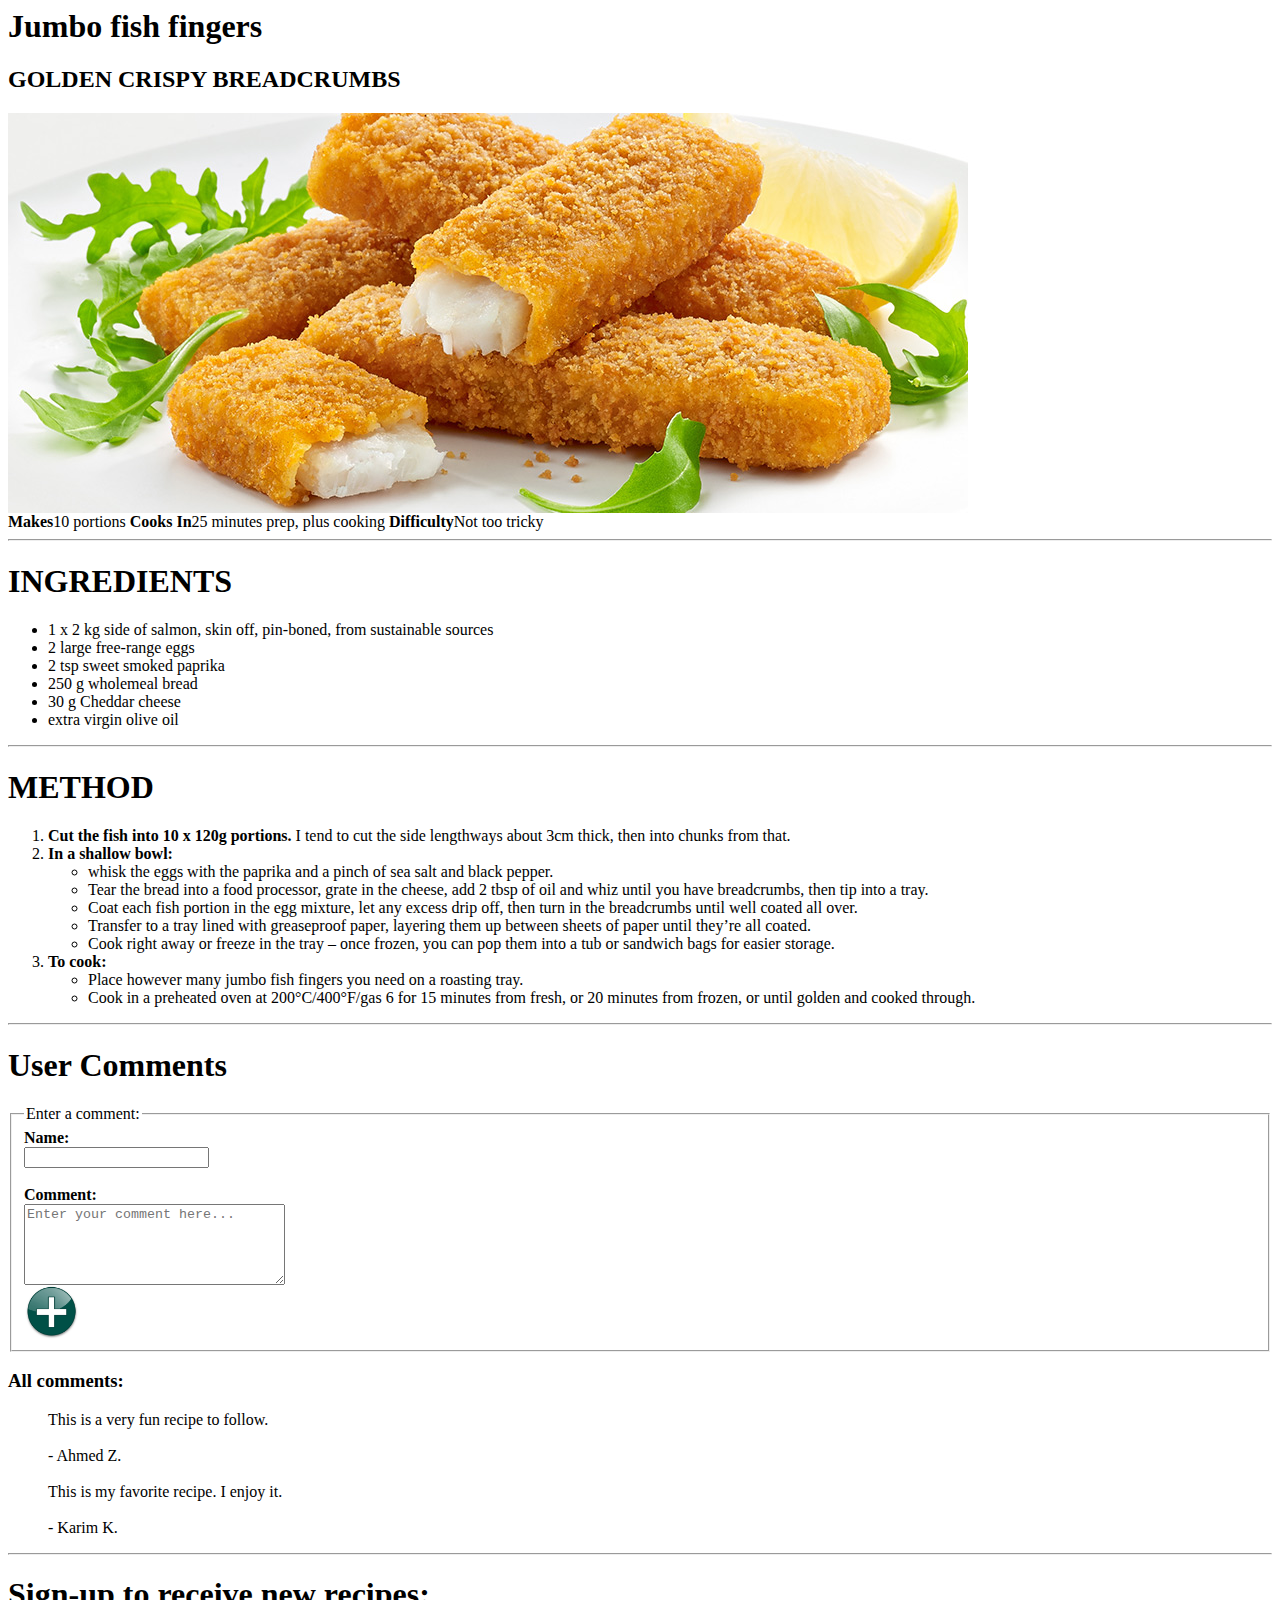
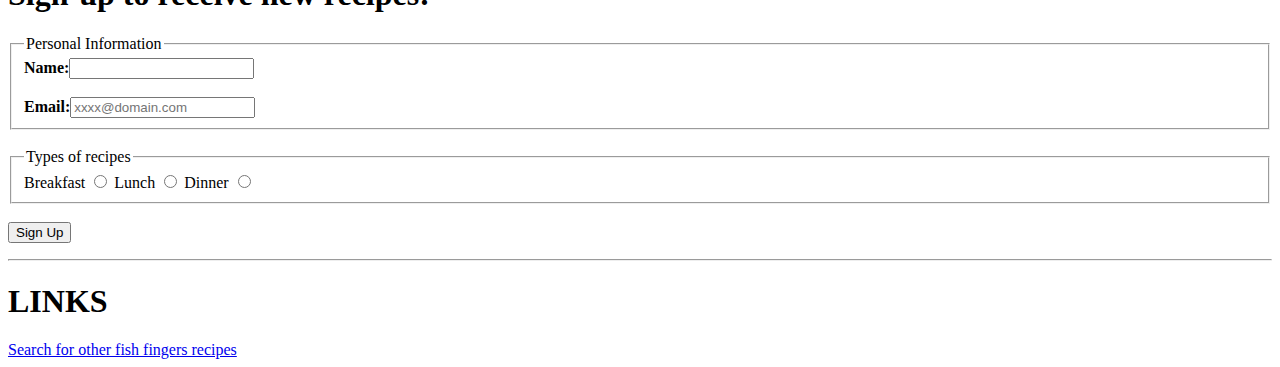
==== index.html @ d7fa4778 "initial commit" ====
<html>
    <body>
        <strong><h1>
            Jumbo fish fingers
        </h1></strong>
        <h2>
            GOLDEN CRISPY BREADCRUMBS
        </h2>
        <img src="JumboFishFingers.jpg" alt="">
        <div>
            <span><strong>Makes</strong>10 portions</span>
            <span><strong>Cooks In</strong>25 minutes prep, plus cooking</span>
            <span><strong>Difficulty</strong>Not too tricky</span>
        </div>
        <hr>
        <h1>INGREDIENTS</h1>
        <ul>
            <li>1 x 2 kg side of salmon, skin off, pin-boned, from sustainable sources</li>
            <li>2 large free-range eggs</li>
            <li>2 tsp sweet smoked paprika</li>
            <li>250 g wholemeal bread</li>
            <li>30 g Cheddar cheese</li>
            <li>extra virgin olive oil</li>
        </ul>
        <hr>
        <h1>METHOD</h1>
        <ol>
            <li><strong>Cut the fish into 10 x 120g portions.</strong> I tend to cut the side lengthways about 3cm thick, then
                into chunks from that.
            </li>
            <li>
                <strong> In a shallow bowl:</strong>
                
                    <ul>
                            <li>whisk the eggs with the paprika and a pinch of sea salt and black pepper.</li>
                        <li>Tear the bread into a food processor, grate in the cheese, add 2 tbsp of oil and whiz until
                            you have breadcrumbs, then tip into a tray.
                        </li>
                        <li>Coat each fish portion in the egg mixture, let any excess drip off, then turn in the
                            breadcrumbs until well coated all over.
                        </li>
                        <li>Transfer to a tray lined with greaseproof paper, layering them up between sheets of paper
                            until they’re all coated.
                        </li>
                        <li>Cook right away or freeze in the tray – once frozen, you can pop them into a tub or
                            sandwich bags for easier storage.
                        </li>
                    </ul>
            </li>
            <li>
                <strong>To cook:</strong>
                <ul>
                    <li>Place however many jumbo fish fingers you need on a roasting tray.
                    </li>
                <li>Cook in a preheated oven at 200°C/400°F/gas 6 for 15 minutes from fresh, or 20 minutes
                    from frozen, or until golden and cooked through.
                </li>
                </ul>
            </li>
        </ol>
        <hr>
        <h1>User Comments</h1>
        <fieldset >
            <legend>Enter a comment:</legend>
            <div>
                <strong>Name:</strong><br>
                <input type="text">
                <br><br>
                <strong>Comment:</strong><br>
                <textarea placeholder="Enter your comment here..." name="" id="" cols="30" rows="5"></textarea>
                <br>
                    <img src="PlusSign.jpg" alt="" width="55px">
            </div>
        </fieldset>
        <h3>All comments:</h3>
        <div>
            <blockquote>
                This is a very fun recipe to follow.
            <br><br>
            - Ahmed Z.
            <br><br>
            This is my favorite recipe. I enjoy it.
            <br><br>
            - Karim K.
            </blockquote>
        </div>
        <hr>
        <form method="get" action="mailto:xxxx@domain.com">
                <h1>Sign-up to receive new recipes:</h1>
            <fieldset>
                <legend>Personal Information</legend>
                <div>
                    <strong>Name:</strong><input type="text">
                </div>
                <br>
                <div>
                    <strong>Email:</strong><input type="text" placeholder="xxxx@domain.com">
                </div>
            </fieldset>
            <br>
            <fieldset>
                <legend>Types of recipes</legend>
                <span>Breakfast <input type="radio" name="" id=""></span>
                <span>Lunch <input type="radio" name="" id=""></span>
                <span>Dinner <input type="radio" name="" id=""></span>
            </fieldset>
            <br>
            <button >Sign Up</button>
        </form>
        <hr>
        <h1>LINKS</h1>
        <a href="https://www.google.com/search?q=fish+fingers+recipe&start=10">Search for other fish fingers recipes</a>
    </body>
</html>
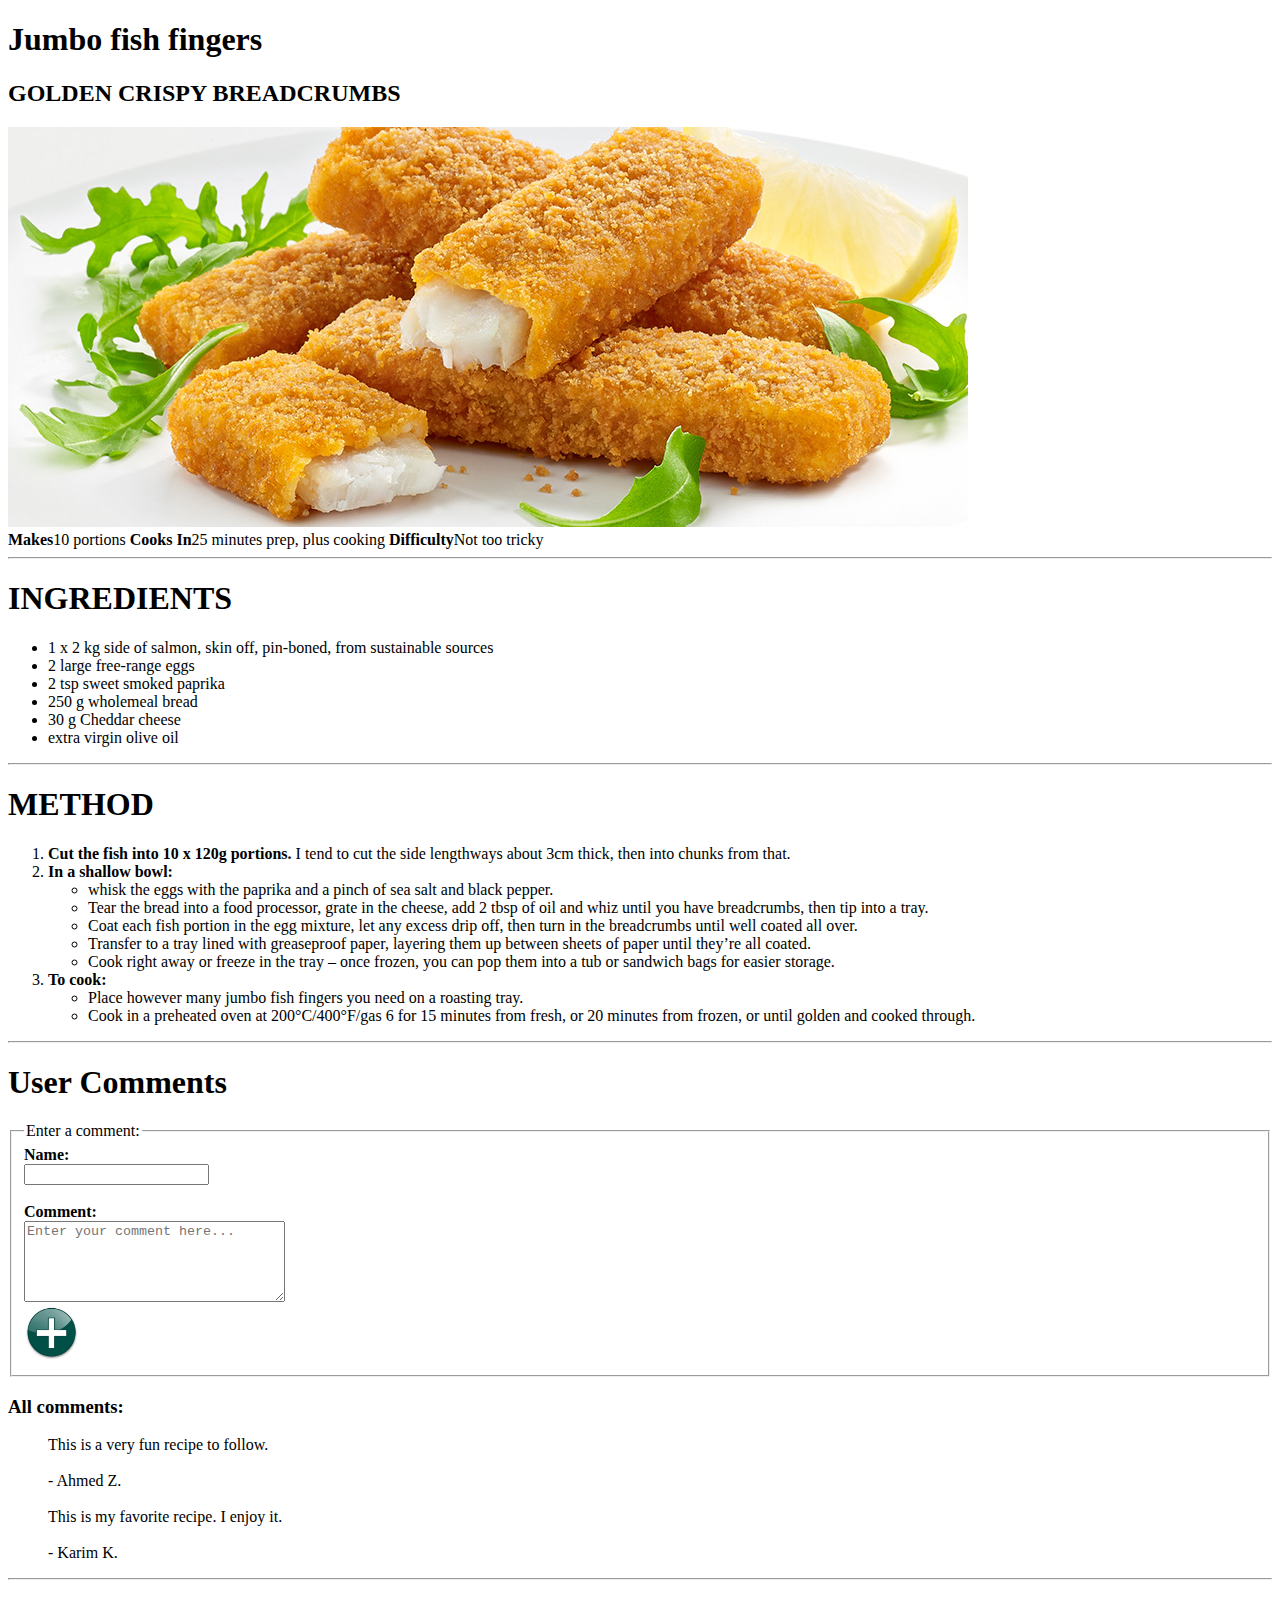
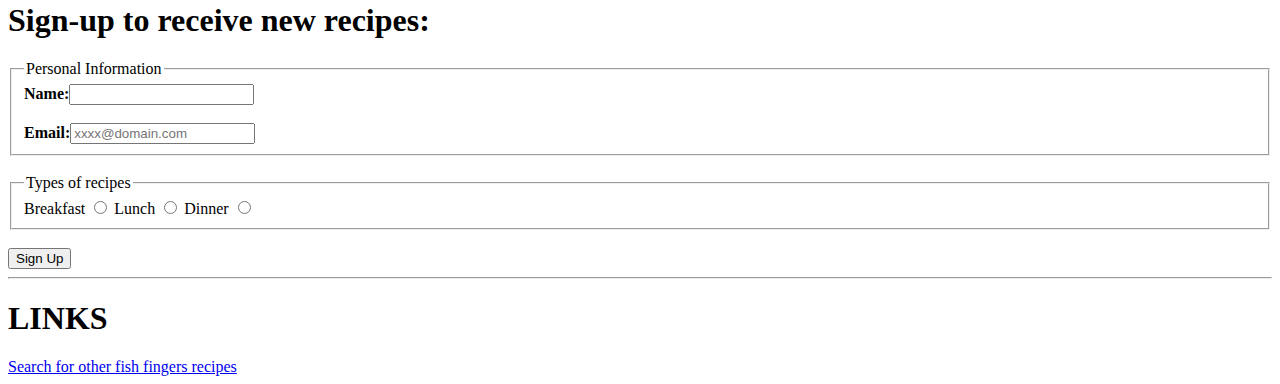
==== commit aa374031: "validator refinements" ====
--- a/index.html
+++ b/index.html
@@ -1,8 +1,12 @@
-<html>
+<!DOCTYPE html>
+<html lang="en">
+    <head>
+        <title>Jumbo fish fingers</title>
+    </head>
     <body>
-        <strong><h1>
+        <h1>
             Jumbo fish fingers
-        </h1></strong>
+        </h1>
         <h2>
             GOLDEN CRISPY BREADCRUMBS
         </h2>
@@ -67,9 +71,9 @@
                 <input type="text">
                 <br><br>
                 <strong>Comment:</strong><br>
-                <textarea placeholder="Enter your comment here..." name="" id="" cols="30" rows="5"></textarea>
+                <textarea placeholder="Enter your comment here..." name="comment-input" cols="30" rows="5"></textarea>
                 <br>
-                    <img src="PlusSign.jpg" alt="" width="55px">
+                    <img src="PlusSign.jpg" alt="" width="55">
             </div>
         </fieldset>
         <h3>All comments:</h3>
@@ -85,7 +89,7 @@
             </blockquote>
         </div>
         <hr>
-        <form method="get" action="mailto:xxxx@domain.com">
+        <form method="get" action="mailto:dd">
                 <h1>Sign-up to receive new recipes:</h1>
             <fieldset>
                 <legend>Personal Information</legend>
@@ -100,9 +104,9 @@
             <br>
             <fieldset>
                 <legend>Types of recipes</legend>
-                <span>Breakfast <input type="radio" name="" id=""></span>
-                <span>Lunch <input type="radio" name="" id=""></span>
-                <span>Dinner <input type="radio" name="" id=""></span>
+                <span>Breakfast <input type="radio" name="recipe-type"></span>
+                <span>Lunch <input type="radio" name="recipe-type"></span>
+                <span>Dinner <input type="radio" name="recipe-type"></span>
             </fieldset>
             <br>
             <button >Sign Up</button>
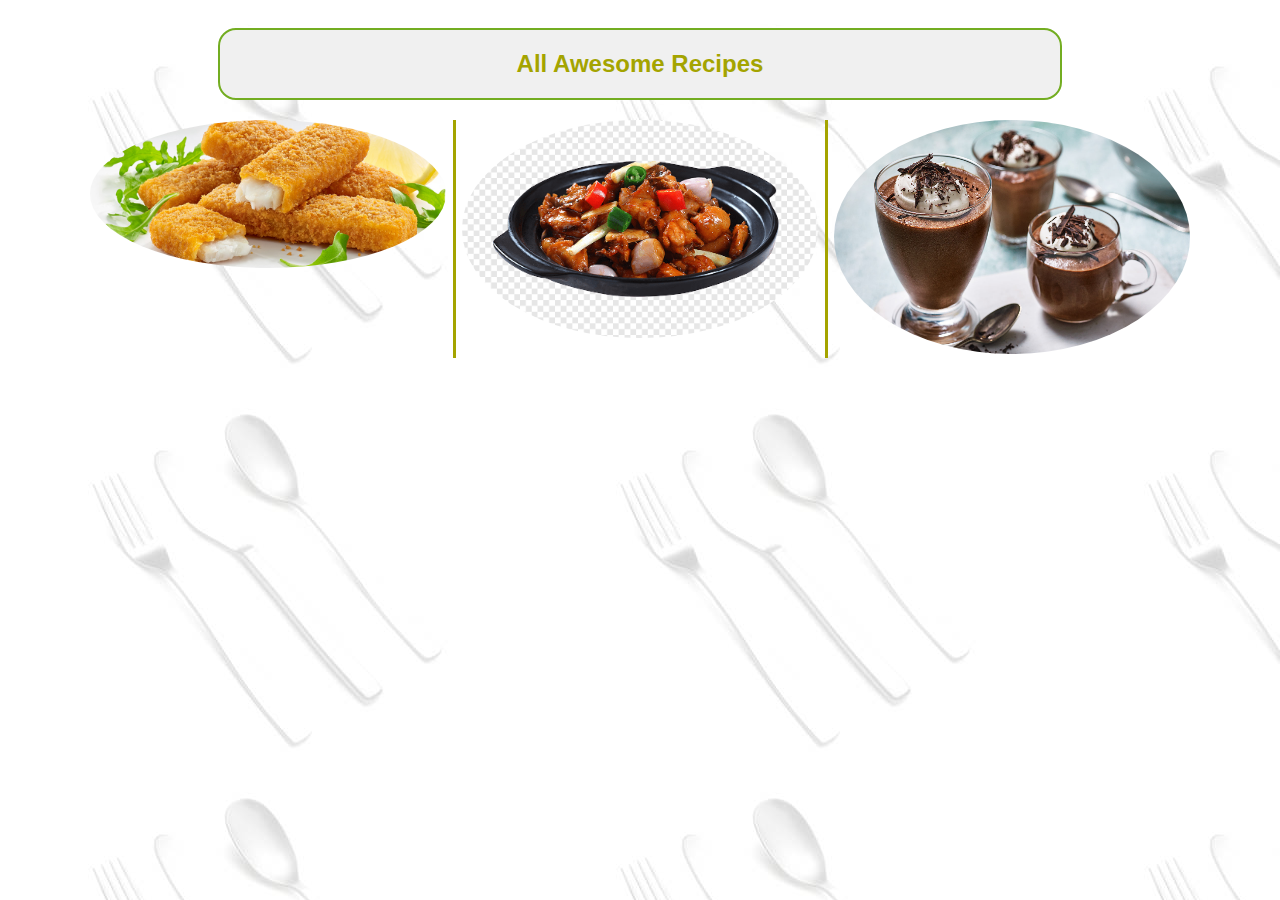
==== commit 36cd3d25: "adding & styling responsive index page" ====
--- a/index.html
+++ b/index.html
@@ -1,118 +1,31 @@
 <!DOCTYPE html>
 <html lang="en">
     <head>
-        <title>Jumbo fish fingers</title>
+        <title>
+            All Awesome Recipies
+        </title>
+        <link rel="stylesheet" href="./FishRecipe.css">
+        <meta name="viewport" content="width=device-width,
+        initial-scale=1.0">
     </head>
     <body>
-        <h1>
-            Jumbo fish fingers
-        </h1>
-        <h2>
-            GOLDEN CRISPY BREADCRUMBS
-        </h2>
-        <img src="JumboFishFingers.jpg" alt="">
-        <div>
-            <span><strong>Makes</strong>10 portions</span>
-            <span><strong>Cooks In</strong>25 minutes prep, plus cooking</span>
-            <span><strong>Difficulty</strong>Not too tricky</span>
+        <div class="container">
+            <div class="inner-container">
+                <h2 class="index-header">All Awesome Recipes</h2>
+                <div class="index--imgs-container">
+                    <a href="./FishFingerCSS.html">
+                        <img src="./JumboFishFingers.jpg" width="350vw" alt="" class="index--img">
+                    </a>
+                    <div>
+                    <a href="./FishFingerCSS.html">
+                        <img src="./roast-chicken-dishes-recipe.png" width="350vw" alt="" class="index--img">
+                    </a>
+                    <div>
+                    <a href="./FishFingerCSS.html">
+                        <img src="./classic-chocolate-mousse.jpg" width="350vw" alt="" class="index--img">
+                    </a>
+                </div>
+            </div>
         </div>
-        <hr>
-        <h1>INGREDIENTS</h1>
-        <ul>
-            <li>1 x 2 kg side of salmon, skin off, pin-boned, from sustainable sources</li>
-            <li>2 large free-range eggs</li>
-            <li>2 tsp sweet smoked paprika</li>
-            <li>250 g wholemeal bread</li>
-            <li>30 g Cheddar cheese</li>
-            <li>extra virgin olive oil</li>
-        </ul>
-        <hr>
-        <h1>METHOD</h1>
-        <ol>
-            <li><strong>Cut the fish into 10 x 120g portions.</strong> I tend to cut the side lengthways about 3cm thick, then
-                into chunks from that.
-            </li>
-            <li>
-                <strong> In a shallow bowl:</strong>
-                
-                    <ul>
-                            <li>whisk the eggs with the paprika and a pinch of sea salt and black pepper.</li>
-                        <li>Tear the bread into a food processor, grate in the cheese, add 2 tbsp of oil and whiz until
-                            you have breadcrumbs, then tip into a tray.
-                        </li>
-                        <li>Coat each fish portion in the egg mixture, let any excess drip off, then turn in the
-                            breadcrumbs until well coated all over.
-                        </li>
-                        <li>Transfer to a tray lined with greaseproof paper, layering them up between sheets of paper
-                            until they’re all coated.
-                        </li>
-                        <li>Cook right away or freeze in the tray – once frozen, you can pop them into a tub or
-                            sandwich bags for easier storage.
-                        </li>
-                    </ul>
-            </li>
-            <li>
-                <strong>To cook:</strong>
-                <ul>
-                    <li>Place however many jumbo fish fingers you need on a roasting tray.
-                    </li>
-                <li>Cook in a preheated oven at 200°C/400°F/gas 6 for 15 minutes from fresh, or 20 minutes
-                    from frozen, or until golden and cooked through.
-                </li>
-                </ul>
-            </li>
-        </ol>
-        <hr>
-        <h1>User Comments</h1>
-        <fieldset >
-            <legend>Enter a comment:</legend>
-            <div>
-                <strong>Name:</strong><br>
-                <input type="text">
-                <br><br>
-                <strong>Comment:</strong><br>
-                <textarea placeholder="Enter your comment here..." name="comment-input" cols="30" rows="5"></textarea>
-                <br>
-                    <img src="PlusSign.jpg" alt="" width="55">
-            </div>
-        </fieldset>
-        <h3>All comments:</h3>
-        <div>
-            <blockquote>
-                This is a very fun recipe to follow.
-            <br><br>
-            - Ahmed Z.
-            <br><br>
-            This is my favorite recipe. I enjoy it.
-            <br><br>
-            - Karim K.
-            </blockquote>
-        </div>
-        <hr>
-        <form method="get" action="mailto:dd">
-                <h1>Sign-up to receive new recipes:</h1>
-            <fieldset>
-                <legend>Personal Information</legend>
-                <div>
-                    <strong>Name:</strong><input type="text">
-                </div>
-                <br>
-                <div>
-                    <strong>Email:</strong><input type="text" placeholder="xxxx@domain.com">
-                </div>
-            </fieldset>
-            <br>
-            <fieldset>
-                <legend>Types of recipes</legend>
-                <span>Breakfast <input type="radio" name="recipe-type"></span>
-                <span>Lunch <input type="radio" name="recipe-type"></span>
-                <span>Dinner <input type="radio" name="recipe-type"></span>
-            </fieldset>
-            <br>
-            <button >Sign Up</button>
-        </form>
-        <hr>
-        <h1>LINKS</h1>
-        <a href="https://www.google.com/search?q=fish+fingers+recipe&start=10">Search for other fish fingers recipes</a>
     </body>
 </html>--- a/FishRecipe.css
+++ b/FishRecipe.css
@@ -0,0 +1,73 @@
+*{
+    font-family: 'Segoe UI', sans-serif;
+}
+
+.index--imgs-container{
+    column-count: 3;
+    column-rule: solid #A4A400;
+}
+
+.index--img{
+    border-radius: 100%;
+    object-fit:cover;
+    width: 100%;
+}
+
+body{
+    background-image: url("./silverware.jpg");
+}
+
+.inner-container{
+    display: flex;
+    flex-direction: column;
+    align-items: center;
+}
+
+.container{
+    display: flex;
+    flex-direction: column;
+    align-items: center;
+}
+
+.index-header{
+    padding: 20px 15%;
+    background-color: #F0F0F0;
+    color: #A4A400;
+    border: solid 2.5px #73ad21;
+    border-radius: 18px;
+}
+
+@media only screen and (max-width: 768px){
+    .index--imgs-container{
+        column-count: 1;
+    }
+    .inner-container{
+        max-width: 670px;
+    }
+    .index-header{
+        padding: 20px 27%;
+
+    }
+}
+
+@media only screen and (min-width: 768px){
+    .index--imgs-container{
+        column-count: 2;
+    }
+    .inner-container{
+        max-width: 800px;
+    }
+    .index-header{
+        padding: 20px 27%;
+    }
+}
+
+@media only screen and (min-width: 992px){
+    .index--imgs-container{
+        column-count: 3;
+    }
+    .inner-container{
+        max-width: 1100px;
+    }
+}
+
